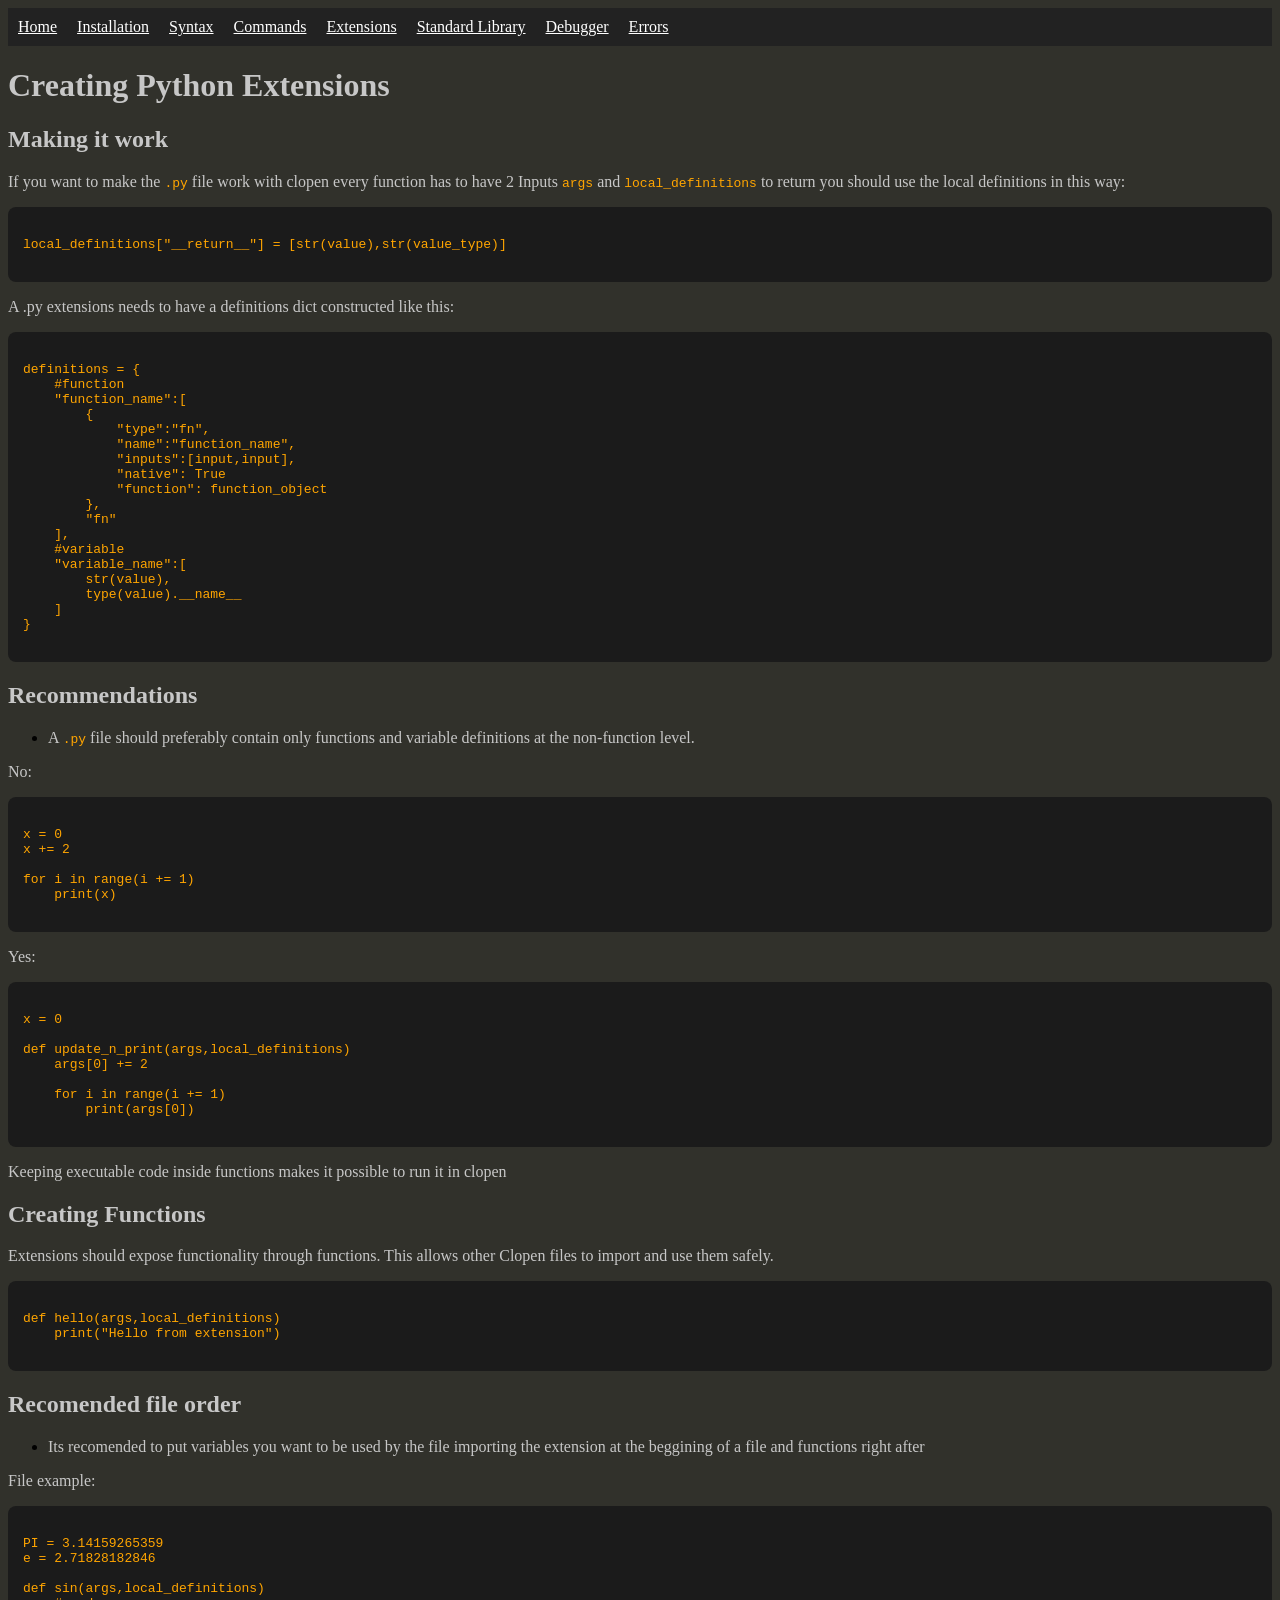
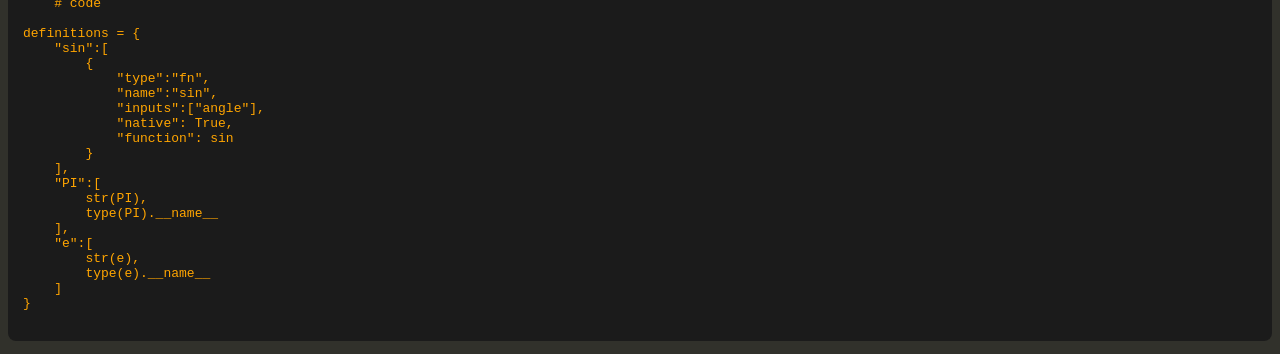
==== docs/additional_python.html @ a3574908 "added more python extension info" ====
<!DOCTYPE html>
<html lang="en">
<head>
    <meta charset="UTF-8">
    <meta name="viewport" content="width=device-width, initial-scale=1.0">
    <title>Clopen Extensions</title>
    <link rel="stylesheet" href="styles.css">
</head>

<body>

    <nav class="top-bar">
        <a href="index.html">Home</a>
        <a href="installation.html">Installation</a>
        <a href="syntax.html">Syntax</a>
        <a href="commands.html">Commands</a>
        <a href="extensions.html">Extensions</a>
        <a href="stdlib.html">Standard Library</a>
        <a href="debugger.html">Debugger</a>
        <a href="errors.html">Errors</a>
    </nav>

    <header>
        <h1>Creating Python Extensions</h1>
    </header>

    <main>
          <h2>Making it work</h2>
          <p>
            If you want to make the <code>.py</code> file work with clopen every function has to have
            2 Inputs <code>args</code> and <code>local_definitions</code> to return you should use the local definitions
            in this way:
          </p>

          <pre><code>
local_definitions["__return__"] = [str(value),str(value_type)]
          </code></pre>

          <p>
            A .py extensions needs to have a definitions dict constructed like this:
          </p>

          <pre><code>
definitions = {
    #function
    "function_name":[
        {
            "type":"fn",
            "name":"function_name",
            "inputs":[input,input],
            "native": True
            "function": function_object
        },
        "fn"
    ],
    #variable 
    "variable_name":[
        str(value),
        type(value).__name__
    ]
}
          </code></pre>

          <h2>Recommendations</h2>

          <ul>
                <li>
                    <p>
                        A <code>.py</code> file should preferably contain only
                        functions and variable definitions at the non-function level.
                    </p>
                </li>
          </ul>

          <p>No:</p>

          <pre><code>
x = 0
x += 2

for i in range(i += 1)
    print(x)
          </code></pre>


          <p>Yes:</p>

          <pre><code>
x = 0

def update_n_print(args,local_definitions)
    args[0] += 2

    for i in range(i += 1)
        print(args[0])
          </code></pre>


          <p>
                Keeping executable code inside functions makes it possible to run it in clopen
          </p>


          <h2>Creating Functions</h2>

          <p>
                Extensions should expose functionality through functions.
                This allows other Clopen files to import and use them safely.
          </p>

          <pre><code>
def hello(args,local_definitions)
    print("Hello from extension")
          </code></pre>

          <h2>Recomended file order</h2>
          <ul>
                    <li>
                    <p>
                              Its recomended to put variables you want to be used by the file importing
                              the extension at the beggining of a file and functions right after
                    </p>
                    </li>
          </ul>

          <p>File example:</p>

          <pre><code>
PI = 3.14159265359
e = 2.71828182846

def sin(args,local_definitions)
    # code

definitions = {
    "sin":[
        {
            "type":"fn",
            "name":"sin",
            "inputs":["angle"],
            "native": True,
            "function": sin
        }
    ],
    "PI":[
        str(PI),
        type(PI).__name__
    ],
    "e":[
        str(e),
        type(e).__name__
    ]
}
          </code></pre>
    </main>

</body>
</html>
---- docs/styles.css ----
body {
  background-color: rgb(49, 49, 43);
}
p {
  color: rgb(199, 199, 199);
}
h2 {
  color: rgb(199, 199, 199);      
}
h1 {
  color: rgb(199, 199, 199);
}
a:hover {
  color: orange;
}
a {
  color: white
}
pre {
  background-color: #1b1b1b;
  padding: 15px;
  border-radius: 8px;
  overflow-x: auto;
}
pre code {
  color: orange;
}
code {
  color: orange
}
.top-bar {
  background-color: #222;
  padding: 10px;
  display: flex;
  gap: 20px;
  align-items: center;
  position: sticky;
  top: 0;
}
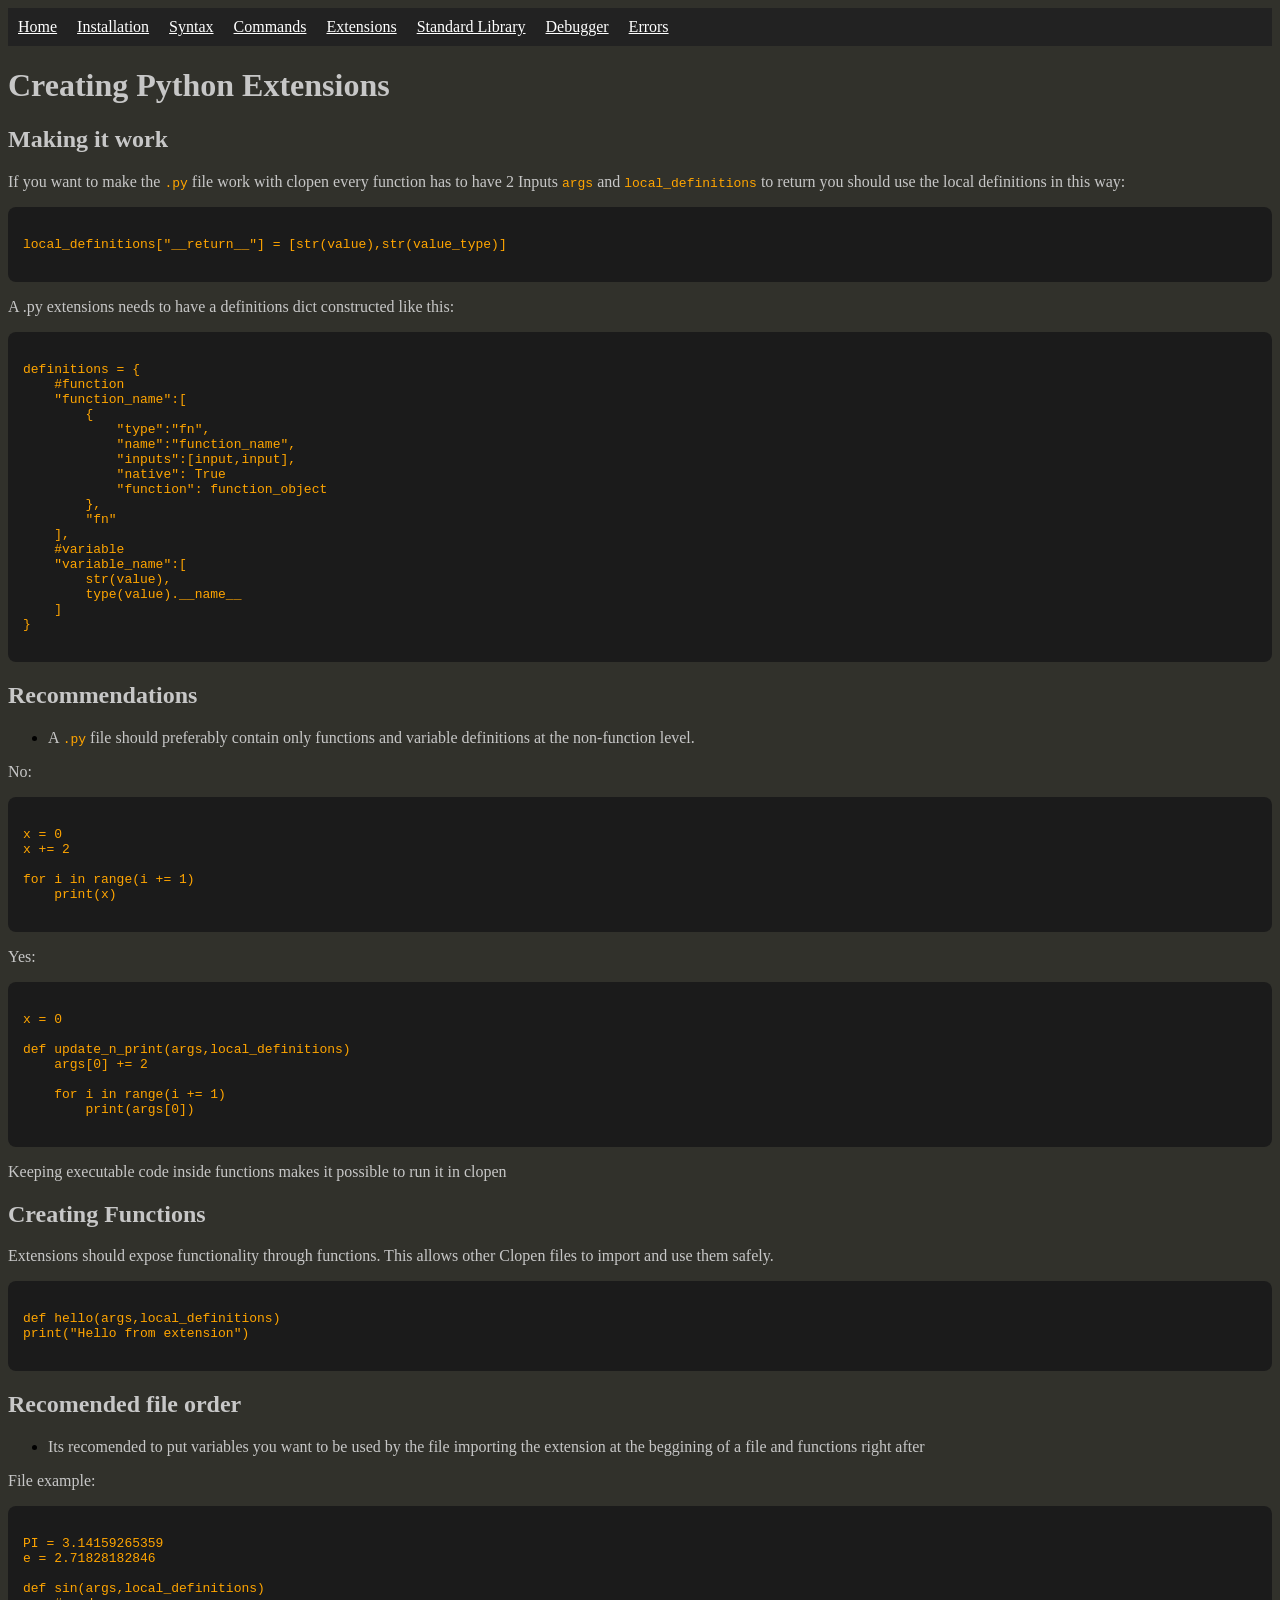
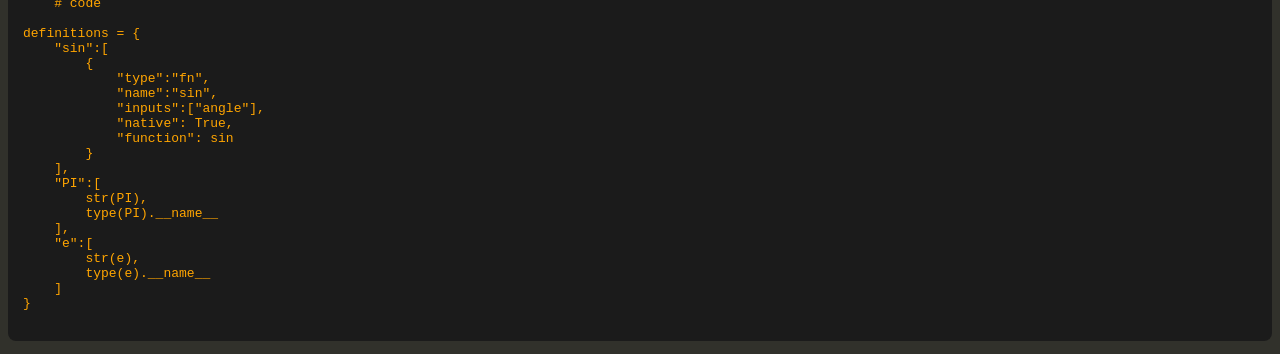
==== commit fac68372: "updated documentation" ====
--- a/docs/additional_python.html
+++ b/docs/additional_python.html
@@ -110,7 +110,7 @@
 
           <pre><code>
 def hello(args,local_definitions)
-    print("Hello from extension")
+print("Hello from extension")
           </code></pre>
 
           <h2>Recomended file order</h2>
